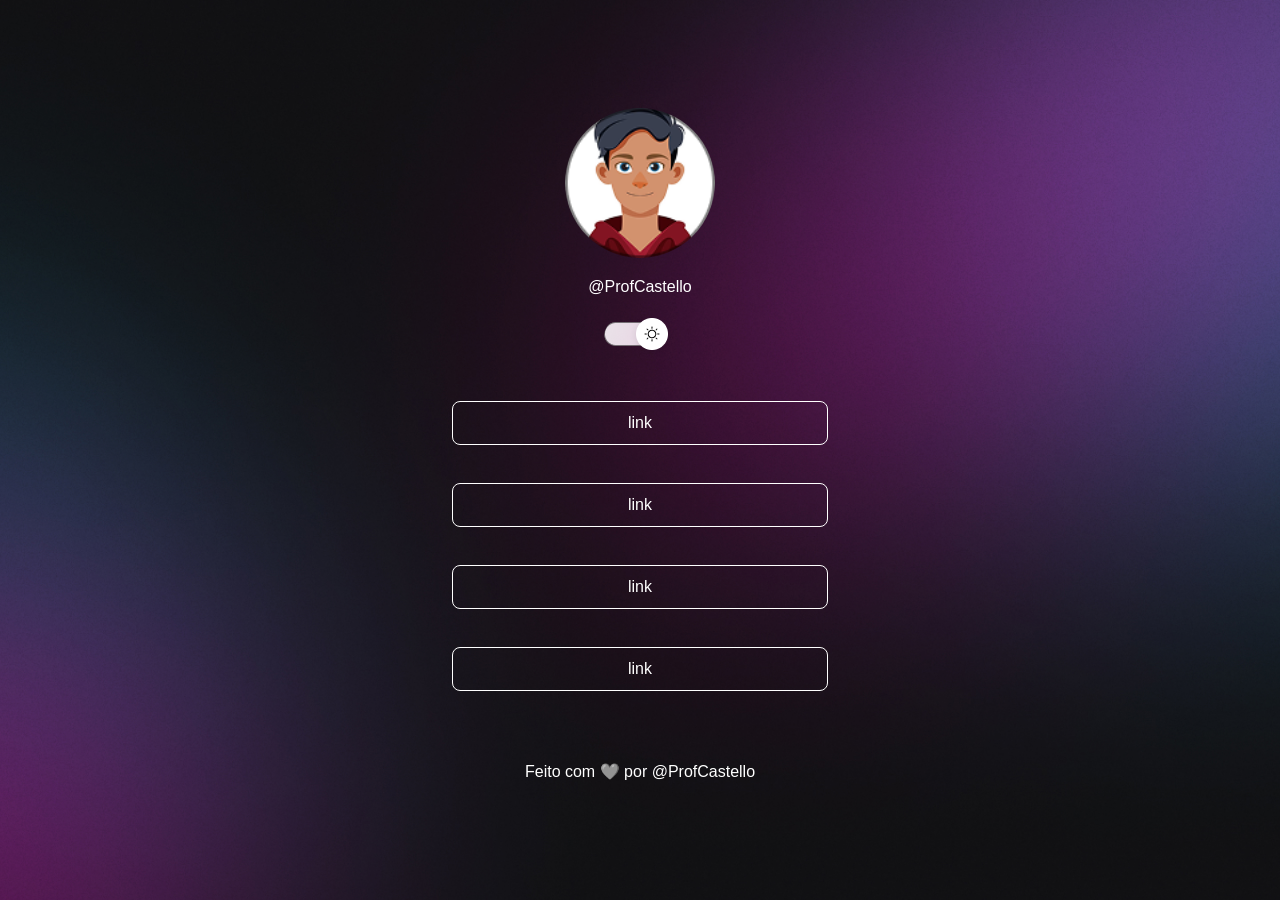
==== DEVLINKS/index.html @ 79f8061d "aulas e atividades de  html" ====
<!DOCTYPE html>
<html lang="pt-br">
<head>
    <meta charset="UTF-8">
    <meta name="viewport" content="width=device-width, initial-scale=1.0">

    <link rel="stylesheet" href="css/style.css">
    <title>DevLinks</title>

</head>
<body>
  <br />
  <br />
   <br />
    <br />
    <br />
    <img src="img/avatar-light.png" alt=""width="150px">

    <p>@ProfCastello</p>


      <img src="img/Switch.png">
      <nav>
        <br />
        <br />
        <a href="#">link</a>
      </nav>
       <br />
        <br />
            <nav>
        <a href="#">link</a>
      </nav>
       <br />
        <br />
            <nav>
        <a href="#">link</a>
      </nav> 
      <br />
       <br />
            <nav>
        <a href="#">link</a>
      </nav>
       <br />
</body>
</html>
<br />
  <br />
<p>Feito com 🩶 por @ProfCastello</p>
---- DEVLINKS/css/style.css ----
body{
background-image: url(../img/bg-desktop.jpg);
background-size: cover;
color: rgb(255, 255, 255);

text-align: center;

font-family: Arial;

padding: 10px;

}

img {

border-radius: 50%;

}

a {

display: block;

margin: 1px auto;

padding: 12px;

width: 350px;

border: 1px solid white;

border-radius: 8px;

text-decoration: none;

color: white;

}
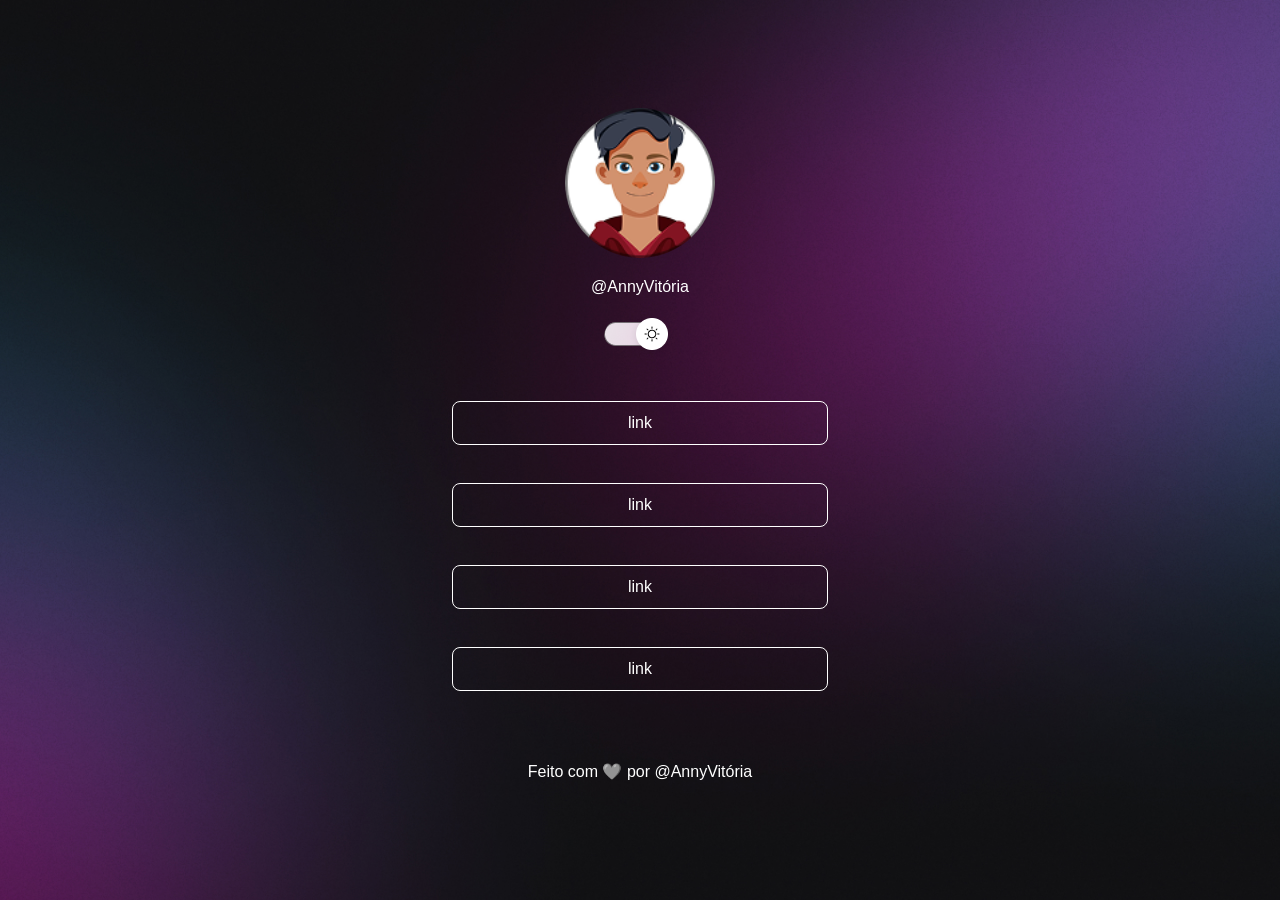
==== commit 105f4d2e: "atividade html" ====
--- a/DEVLINKS/index.html
+++ b/DEVLINKS/index.html
@@ -16,7 +16,7 @@
     <br />
     <img src="img/avatar-light.png" alt=""width="150px">
 
-    <p>@ProfCastello</p>
+    <p>@AnnyVitória</p>
 
 
       <img src="img/Switch.png">
@@ -45,6 +45,6 @@
 </html>
 <br />
   <br />
-<p>Feito com 🩶 por @ProfCastello</p>
+<p>Feito com 🩶 por @AnnyVitória</p>
 
 
